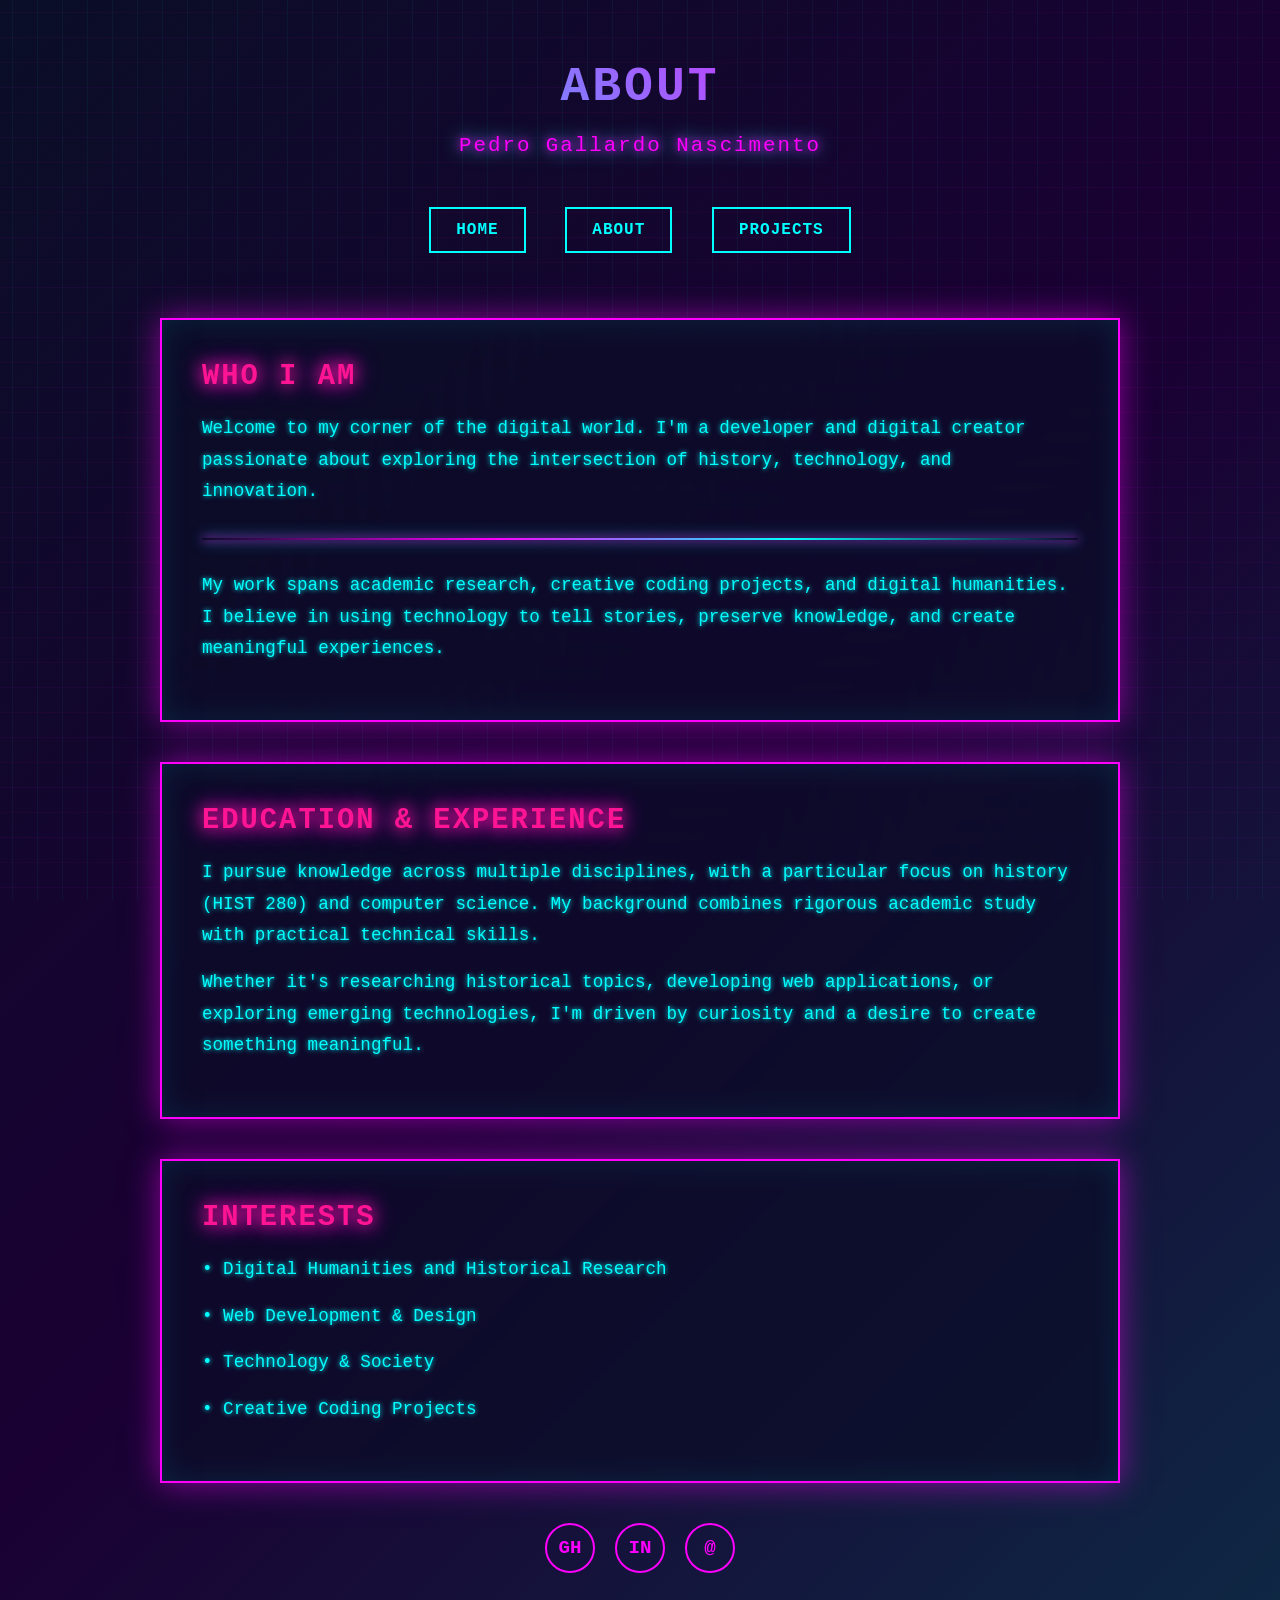
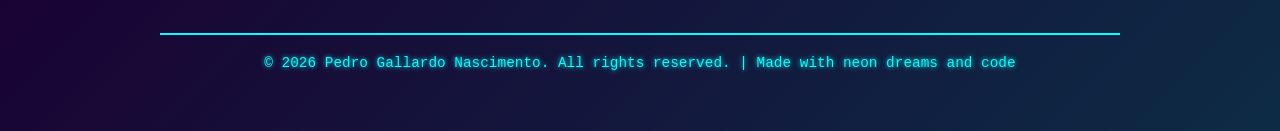
==== about.html @ 0caf673c "Website Expansion - New projects and about pages added.  - Website is now styled after a Miami Vice " ====
<!DOCTYPE html>
<html lang="en">
<head>
    <meta charset="UTF-8">
    <meta name="viewport" content="width=device-width, initial-scale=1.0">
    <title>About | Pedro Gallardo Nascimento</title>
    <style>
        * {
            margin: 0;
            padding: 0;
            box-sizing: border-box;
        }

        body {
            font-family: 'Courier New', monospace;
            background: linear-gradient(135deg, #0a0e27 0%, #1a0033 50%, #0d2b45 100%);
            color: #00ffff;
            min-height: 100vh;
            overflow-x: hidden;
            position: relative;
        }

        /* Animated background elements */
        .bg-grid {
            position: fixed;
            top: 0;
            left: 0;
            width: 100%;
            height: 100%;
            background-image: 
                linear-gradient(0deg, transparent 24%, rgba(255, 0, 255, 0.05) 25%, rgba(255, 0, 255, 0.05) 26%, transparent 27%, transparent 74%, rgba(255, 0, 128, 0.05) 75%, rgba(255, 0, 128, 0.05) 76%, transparent 77%, transparent),
                linear-gradient(90deg, transparent 24%, rgba(0, 255, 255, 0.05) 25%, rgba(0, 255, 255, 0.05) 26%, transparent 27%, transparent 74%, rgba(0, 255, 255, 0.05) 75%, rgba(0, 255, 255, 0.05) 76%, transparent 77%, transparent);
            background-size: 50px 50px;
            pointer-events: none;
            z-index: 0;
            animation: moveGrid 20s linear infinite;
        }

        @keyframes moveGrid {
            0% { transform: translateY(0); }
            100% { transform: translateY(50px); }
        }

        /* Main content wrapper */
        .container {
            position: relative;
            z-index: 1;
            max-width: 1000px;
            margin: 0 auto;
            padding: 60px 20px;
            min-height: 100vh;
        }

        /* Header section */
        header {
            margin-bottom: 40px;
            text-align: center;
        }

        h1 {
            font-size: 3rem;
            font-weight: bold;
            background: linear-gradient(45deg, #00ffff, #ff00ff, #ff1493, #00ffff);
            background-size: 300% 300%;
            -webkit-background-clip: text;
            -webkit-text-fill-color: transparent;
            background-clip: text;
            animation: gradientShift 4s ease infinite;
            margin-bottom: 20px;
            text-transform: uppercase;
            letter-spacing: 3px;
        }

        @keyframes gradientShift {
            0% { background-position: 0% 50%; }
            50% { background-position: 100% 50%; }
            100% { background-position: 0% 50%; }
        }

        .subtitle {
            font-size: 1.3rem;
            color: #ff00ff;
            text-shadow: 0 0 10px #ff00ff, 0 0 20px #00ffff;
            margin-bottom: 40px;
            letter-spacing: 2px;
        }

        /* Navigation */
        nav {
            margin-bottom: 50px;
            text-align: center;
        }

        nav a {
            display: inline-block;
            margin: 10px 15px;
            padding: 12px 25px;
            border: 2px solid #00ffff;
            color: #00ffff;
            text-decoration: none;
            font-weight: bold;
            text-transform: uppercase;
            letter-spacing: 1px;
            transition: all 0.3s ease;
            position: relative;
            overflow: hidden;
        }

        nav a::before {
            content: '';
            position: absolute;
            top: 0;
            left: -100%;
            width: 100%;
            height: 100%;
            background: linear-gradient(90deg, transparent, #00ffff, transparent);
            transition: left 0.5s ease;
            z-index: -1;
        }

        nav a:hover {
            background: #00ffff;
            color: #0a0e27;
            box-shadow: 0 0 20px #00ffff, inset 0 0 20px #ff00ff;
            border-color: #ff00ff;
        }

        nav a:hover::before {
            left: 100%;
        }

        /* Main content */
        .content {
            background: rgba(10, 14, 39, 0.7);
            border: 2px solid #ff00ff;
            border-radius: 0;
            padding: 40px;
            margin-bottom: 40px;
            box-shadow: 0 0 30px rgba(255, 0, 255, 0.5), 
                        inset 0 0 30px rgba(0, 255, 255, 0.1);
            backdrop-filter: blur(5px);
        }

        .content h2 {
            font-size: 1.8rem;
            color: #ff1493;
            margin-bottom: 20px;
            text-shadow: 0 0 15px #ff1493, 0 0 25px #ff00ff;
            text-transform: uppercase;
            letter-spacing: 2px;
        }

        .content p {
            font-size: 1.1rem;
            line-height: 1.8;
            color: #00ffff;
            text-shadow: 0 0 5px #00ffff;
            margin-bottom: 15px;
        }

        /* Section divider */
        .divider {
            width: 100%;
            height: 2px;
            background: linear-gradient(90deg, transparent, #ff00ff, #00ffff, transparent);
            margin: 30px 0;
            box-shadow: 0 0 10px #ff00ff, 0 0 15px #00ffff;
        }

        /* Social links */
        .social-links {
            margin-top: 40px;
            display: flex;
            justify-content: center;
            gap: 20px;
            flex-wrap: wrap;
        }

        .social-links a {
            width: 50px;
            height: 50px;
            display: flex;
            align-items: center;
            justify-content: center;
            border: 2px solid #ff00ff;
            color: #ff00ff;
            text-decoration: none;
            border-radius: 50%;
            transition: all 0.3s ease;
            font-weight: bold;
            font-size: 1.2rem;
        }

        .social-links a:hover {
            background: #ff00ff;
            color: #0a0e27;
            box-shadow: 0 0 20px #ff00ff, 0 0 30px #00ffff;
        }

        /* Footer */
        footer {
            position: relative;
            z-index: 1;
            margin-top: 60px;
            padding-top: 20px;
            border-top: 2px solid #00ffff;
            color: #00ffff;
            font-size: 0.9rem;
            text-shadow: 0 0 5px #00ffff;
            text-align: center;
        }

        /* Responsive design */
        @media (max-width: 768px) {
            h1 {
                font-size: 2.5rem;
                letter-spacing: 1px;
            }

            .subtitle {
                font-size: 1rem;
                letter-spacing: 1px;
            }

            nav a {
                display: block;
                margin: 8px 0;
            }

            .content {
                padding: 25px;
            }

            .content h2 {
                font-size: 1.4rem;
            }

            .content p {
                font-size: 1rem;
            }
        }
    </style>
</head>
<body>
    <div class="bg-grid"></div>
    
    <div class="container">
        <header>
            <h1>About</h1>
            <p class="subtitle">Pedro Gallardo Nascimento</p>
        </header>

        <nav>
            <a href="index.html">Home</a>
            <a href="about.html">About</a>
            <a href="projects.html">Projects</a>
        </nav>

        <div class="content">
            <h2>Who I Am</h2>
            <p>Welcome to my corner of the digital world. I'm a developer and digital creator passionate about exploring the intersection of history, technology, and innovation.</p>
            <div class="divider"></div>
            <p>My work spans academic research, creative coding projects, and digital humanities. I believe in using technology to tell stories, preserve knowledge, and create meaningful experiences.</p>
        </div>

        <div class="content">
            <h2>Education & Experience</h2>
            <p>I pursue knowledge across multiple disciplines, with a particular focus on history (HIST 280) and computer science. My background combines rigorous academic study with practical technical skills.</p>
            <p>Whether it's researching historical topics, developing web applications, or exploring emerging technologies, I'm driven by curiosity and a desire to create something meaningful.</p>
        </div>

        <div class="content">
            <h2>Interests</h2>
            <p>• Digital Humanities and Historical Research</p>
            <p>• Web Development & Design</p>
            <p>• Technology & Society</p>
            <p>• Creative Coding Projects</p>
        </div>

        <div class="social-links">
            <a href="https://github.com" title="GitHub">GH</a>
            <a href="https://linkedin.com" title="LinkedIn">IN</a>
            <a href="mailto:hello@example.com" title="Email">@</a>
        </div>

        <footer>
            <p>&copy; 2026 Pedro Gallardo Nascimento. All rights reserved. | Made with neon dreams and code</p>
        </footer>
    </div>
</body>
</html>
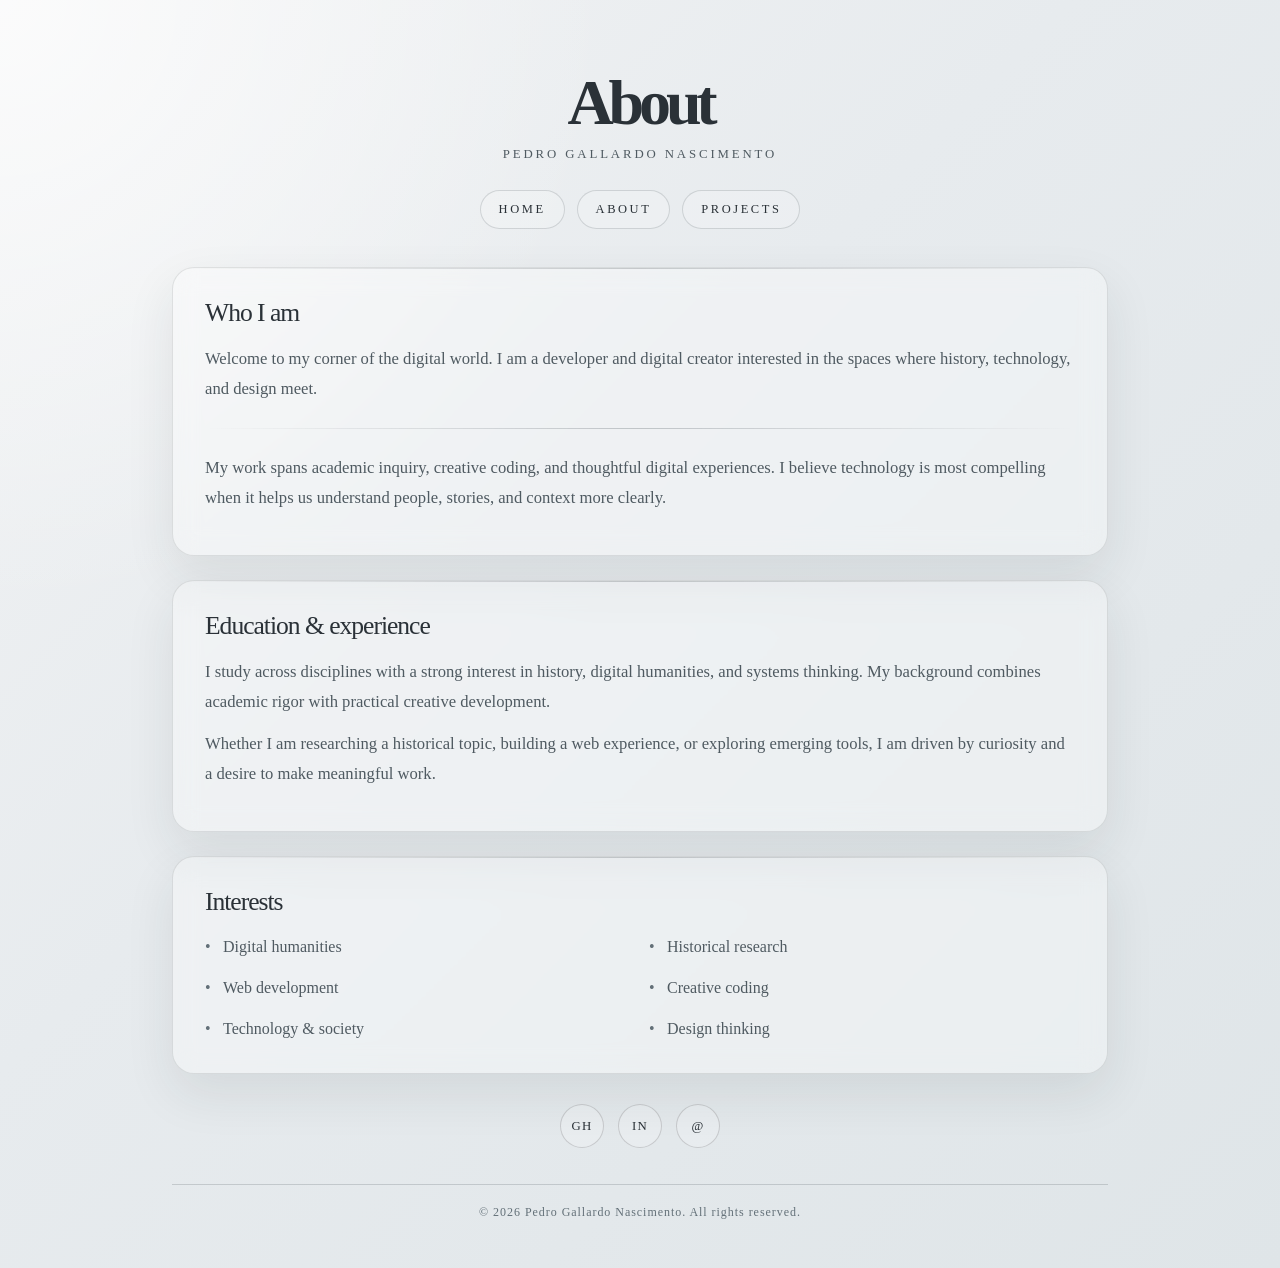
==== commit a14d2327: "changes" ====
--- a/about.html
+++ b/about.html
@@ -5,245 +5,232 @@
     <meta name="viewport" content="width=device-width, initial-scale=1.0">
     <title>About | Pedro Gallardo Nascimento</title>
     <style>
+        :root {
+            --bg-1: #f2f3f4;
+            --bg-2: #e7ebee;
+            --bg-3: #dfe5e8;
+            --stone: #2a3137;
+            --stone-2: #4f5a61;
+            --mist: #f7f5f2;
+            --muted: #637078;
+            --line: rgba(42, 49, 55, 0.16);
+            --shadow: rgba(31, 39, 45, 0.09);
+        }
+
         * {
             margin: 0;
             padding: 0;
             box-sizing: border-box;
         }
 
+        html {
+            scroll-behavior: smooth;
+        }
+
         body {
-            font-family: 'Courier New', monospace;
-            background: linear-gradient(135deg, #0a0e27 0%, #1a0033 50%, #0d2b45 100%);
-            color: #00ffff;
+            font-family: 'Georgia', 'Times New Roman', serif;
+            background:
+                radial-gradient(circle at top left, rgba(255,255,255,0.7), transparent 34%),
+                linear-gradient(135deg, var(--bg-1) 0%, var(--bg-2) 42%, var(--bg-3) 100%);
+            color: var(--stone);
             min-height: 100vh;
             overflow-x: hidden;
             position: relative;
         }
 
-        /* Animated background elements */
-        .bg-grid {
-            position: fixed;
-            top: 0;
-            left: 0;
+        .container {
+            position: relative;
+            z-index: 1;
+            max-width: 980px;
+            margin: 0 auto;
+            padding: 72px 22px 48px;
+            min-height: 100vh;
+        }
+
+        header {
+            margin-bottom: 28px;
+            text-align: center;
+        }
+
+        h1 {
+            font-size: clamp(2.6rem, 5vw, 4.2rem);
+            font-weight: 600;
+            letter-spacing: -0.08em;
+            line-height: 0.96;
+            color: var(--stone);
+            margin-bottom: 14px;
+        }
+
+        .subtitle {
+            font-size: 0.8rem;
+            letter-spacing: 0.18rem;
+            text-transform: uppercase;
+            color: var(--stone-2);
+        }
+
+        nav {
+            margin: 0 auto 38px;
+            display: flex;
+            justify-content: center;
+            flex-wrap: wrap;
+            gap: 12px;
+        }
+
+        nav a {
+            padding: 11px 18px;
+            border: 1px solid var(--line);
+            border-radius: 999px;
+            color: var(--stone);
+            text-decoration: none;
+            font-size: 0.78rem;
+            letter-spacing: 0.16rem;
+            text-transform: uppercase;
+            background: rgba(255,255,255,0.18);
+            transition: all 0.35s ease;
+        }
+
+        nav a:hover {
+            background: rgba(255,255,255,0.42);
+            transform: translateY(-1px);
+            box-shadow: 0 12px 30px rgba(42, 49, 55, 0.08);
+        }
+
+        .content {
+            background: rgba(255,255,255,0.32);
+            border: 1px solid rgba(42, 49, 55, 0.12);
+            border-radius: 22px;
+            padding: 30px 32px;
+            margin-bottom: 24px;
+            box-shadow: 0 20px 50px var(--shadow);
+            backdrop-filter: blur(12px);
+            transition: transform 0.35s ease, box-shadow 0.35s ease;
+            position: relative;
+            overflow: hidden;
+        }
+
+        .content::before {
+            content: "";
+            position: absolute;
+            inset: 0 auto auto 0;
             width: 100%;
-            height: 100%;
-            background-image: 
-                linear-gradient(0deg, transparent 24%, rgba(255, 0, 255, 0.05) 25%, rgba(255, 0, 255, 0.05) 26%, transparent 27%, transparent 74%, rgba(255, 0, 128, 0.05) 75%, rgba(255, 0, 128, 0.05) 76%, transparent 77%, transparent),
-                linear-gradient(90deg, transparent 24%, rgba(0, 255, 255, 0.05) 25%, rgba(0, 255, 255, 0.05) 26%, transparent 27%, transparent 74%, rgba(0, 255, 255, 0.05) 75%, rgba(0, 255, 255, 0.05) 76%, transparent 77%, transparent);
-            background-size: 50px 50px;
-            pointer-events: none;
-            z-index: 0;
-            animation: moveGrid 20s linear infinite;
-        }
-
-        @keyframes moveGrid {
-            0% { transform: translateY(0); }
-            100% { transform: translateY(50px); }
-        }
-
-        /* Main content wrapper */
-        .container {
-            position: relative;
-            z-index: 1;
-            max-width: 1000px;
-            margin: 0 auto;
-            padding: 60px 20px;
-            min-height: 100vh;
-        }
-
-        /* Header section */
-        header {
-            margin-bottom: 40px;
-            text-align: center;
-        }
-
-        h1 {
-            font-size: 3rem;
-            font-weight: bold;
-            background: linear-gradient(45deg, #00ffff, #ff00ff, #ff1493, #00ffff);
-            background-size: 300% 300%;
-            -webkit-background-clip: text;
-            -webkit-text-fill-color: transparent;
-            background-clip: text;
-            animation: gradientShift 4s ease infinite;
-            margin-bottom: 20px;
-            text-transform: uppercase;
-            letter-spacing: 3px;
-        }
-
-        @keyframes gradientShift {
-            0% { background-position: 0% 50%; }
-            50% { background-position: 100% 50%; }
-            100% { background-position: 0% 50%; }
-        }
-
-        .subtitle {
-            font-size: 1.3rem;
-            color: #ff00ff;
-            text-shadow: 0 0 10px #ff00ff, 0 0 20px #00ffff;
-            margin-bottom: 40px;
-            letter-spacing: 2px;
-        }
-
-        /* Navigation */
-        nav {
-            margin-bottom: 50px;
-            text-align: center;
-        }
-
-        nav a {
-            display: inline-block;
-            margin: 10px 15px;
-            padding: 12px 25px;
-            border: 2px solid #00ffff;
-            color: #00ffff;
-            text-decoration: none;
-            font-weight: bold;
-            text-transform: uppercase;
-            letter-spacing: 1px;
-            transition: all 0.3s ease;
-            position: relative;
-            overflow: hidden;
-        }
-
-        nav a::before {
-            content: '';
-            position: absolute;
-            top: 0;
-            left: -100%;
-            width: 100%;
-            height: 100%;
-            background: linear-gradient(90deg, transparent, #00ffff, transparent);
-            transition: left 0.5s ease;
-            z-index: -1;
-        }
-
-        nav a:hover {
-            background: #00ffff;
-            color: #0a0e27;
-            box-shadow: 0 0 20px #00ffff, inset 0 0 20px #ff00ff;
-            border-color: #ff00ff;
-        }
-
-        nav a:hover::before {
-            left: 100%;
-        }
-
-        /* Main content */
-        .content {
-            background: rgba(10, 14, 39, 0.7);
-            border: 2px solid #ff00ff;
-            border-radius: 0;
-            padding: 40px;
-            margin-bottom: 40px;
-            box-shadow: 0 0 30px rgba(255, 0, 255, 0.5), 
-                        inset 0 0 30px rgba(0, 255, 255, 0.1);
-            backdrop-filter: blur(5px);
+            height: 1px;
+            background: linear-gradient(90deg, transparent, rgba(42, 49, 55, 0.22), transparent);
+        }
+
+        .content:hover {
+            transform: translateY(-2px);
+            box-shadow: 0 24px 60px rgba(42, 49, 55, 0.12);
         }
 
         .content h2 {
-            font-size: 1.8rem;
-            color: #ff1493;
-            margin-bottom: 20px;
-            text-shadow: 0 0 15px #ff1493, 0 0 25px #ff00ff;
-            text-transform: uppercase;
-            letter-spacing: 2px;
+            font-size: clamp(1.5rem, 2vw, 2rem);
+            color: var(--stone);
+            font-weight: 500;
+            letter-spacing: -0.04em;
+            margin-bottom: 16px;
         }
 
         .content p {
-            font-size: 1.1rem;
+            font-size: 1.04rem;
             line-height: 1.8;
-            color: #00ffff;
-            text-shadow: 0 0 5px #00ffff;
-            margin-bottom: 15px;
-        }
-
-        /* Section divider */
+            color: var(--stone-2);
+            margin-bottom: 12px;
+        }
+
         .divider {
             width: 100%;
-            height: 2px;
-            background: linear-gradient(90deg, transparent, #ff00ff, #00ffff, transparent);
-            margin: 30px 0;
-            box-shadow: 0 0 10px #ff00ff, 0 0 15px #00ffff;
-        }
-
-        /* Social links */
+            height: 1px;
+            background: linear-gradient(90deg, transparent, rgba(42,52,59,0.24), transparent);
+            margin: 24px 0;
+        }
+
+        .interests {
+            list-style: none;
+            display: grid;
+            grid-template-columns: repeat(2, minmax(0, 1fr));
+            gap: 12px 18px;
+            margin-top: 12px;
+        }
+
+        .interests li {
+            color: var(--stone-2);
+            padding-left: 18px;
+            position: relative;
+            line-height: 1.8;
+        }
+
+        .interests li::before {
+            content: "•";
+            position: absolute;
+            left: 0;
+            color: var(--muted);
+        }
+
         .social-links {
-            margin-top: 40px;
             display: flex;
             justify-content: center;
-            gap: 20px;
+            gap: 14px;
             flex-wrap: wrap;
+            margin-top: 30px;
         }
 
         .social-links a {
-            width: 50px;
-            height: 50px;
+            width: 44px;
+            height: 44px;
             display: flex;
             align-items: center;
             justify-content: center;
-            border: 2px solid #ff00ff;
-            color: #ff00ff;
+            border-radius: 50%;
+            border: 1px solid rgba(45, 42, 49, 0.18);
             text-decoration: none;
-            border-radius: 50%;
-            transition: all 0.3s ease;
-            font-weight: bold;
-            font-size: 1.2rem;
+            color: var(--stone);
+            font-size: 0.8rem;
+            letter-spacing: 0.08rem;
+            background: rgba(255,255,255,0.2);
+            transition: all 0.35s ease;
         }
 
         .social-links a:hover {
-            background: #ff00ff;
-            color: #0a0e27;
-            box-shadow: 0 0 20px #ff00ff, 0 0 30px #00ffff;
-        }
-
-        /* Footer */
+            background: rgba(255,255,255,0.42);
+            transform: translateY(-2px);
+            box-shadow: 0 14px 24px rgba(42, 49, 55, 0.08);
+        }
+
         footer {
-            position: relative;
-            z-index: 1;
-            margin-top: 60px;
+            margin-top: 36px;
             padding-top: 20px;
-            border-top: 2px solid #00ffff;
-            color: #00ffff;
-            font-size: 0.9rem;
-            text-shadow: 0 0 5px #00ffff;
+            border-top: 1px solid rgba(42,52,59,0.18);
             text-align: center;
-        }
-
-        /* Responsive design */
+            color: var(--muted);
+            font-size: 0.75rem;
+            letter-spacing: 0.06rem;
+        }
+
         @media (max-width: 768px) {
-            h1 {
-                font-size: 2.5rem;
-                letter-spacing: 1px;
-            }
-
-            .subtitle {
-                font-size: 1rem;
-                letter-spacing: 1px;
+            .container {
+                padding-top: 52px;
+            }
+
+            nav {
+                gap: 8px;
             }
 
             nav a {
-                display: block;
-                margin: 8px 0;
+                width: 100%;
+                text-align: center;
             }
 
             .content {
-                padding: 25px;
-            }
-
-            .content h2 {
-                font-size: 1.4rem;
-            }
-
-            .content p {
-                font-size: 1rem;
+                padding: 24px 20px;
+            }
+
+            .interests {
+                grid-template-columns: 1fr;
             }
         }
     </style>
 </head>
 <body>
-    <div class="bg-grid"></div>
-    
     <div class="container">
         <header>
             <h1>About</h1>
@@ -257,24 +244,28 @@
         </nav>
 
         <div class="content">
-            <h2>Who I Am</h2>
-            <p>Welcome to my corner of the digital world. I'm a developer and digital creator passionate about exploring the intersection of history, technology, and innovation.</p>
+            <h2>Who I am</h2>
+            <p>Welcome to my corner of the digital world. I am a developer and digital creator interested in the spaces where history, technology, and design meet.</p>
             <div class="divider"></div>
-            <p>My work spans academic research, creative coding projects, and digital humanities. I believe in using technology to tell stories, preserve knowledge, and create meaningful experiences.</p>
+            <p>My work spans academic inquiry, creative coding, and thoughtful digital experiences. I believe technology is most compelling when it helps us understand people, stories, and context more clearly.</p>
         </div>
 
         <div class="content">
-            <h2>Education & Experience</h2>
-            <p>I pursue knowledge across multiple disciplines, with a particular focus on history (HIST 280) and computer science. My background combines rigorous academic study with practical technical skills.</p>
-            <p>Whether it's researching historical topics, developing web applications, or exploring emerging technologies, I'm driven by curiosity and a desire to create something meaningful.</p>
+            <h2>Education & experience</h2>
+            <p>I study across disciplines with a strong interest in history, digital humanities, and systems thinking. My background combines academic rigor with practical creative development.</p>
+            <p>Whether I am researching a historical topic, building a web experience, or exploring emerging tools, I am driven by curiosity and a desire to make meaningful work.</p>
         </div>
 
         <div class="content">
             <h2>Interests</h2>
-            <p>• Digital Humanities and Historical Research</p>
-            <p>• Web Development & Design</p>
-            <p>• Technology & Society</p>
-            <p>• Creative Coding Projects</p>
+            <ul class="interests">
+                <li>Digital humanities</li>
+                <li>Historical research</li>
+                <li>Web development</li>
+                <li>Creative coding</li>
+                <li>Technology & society</li>
+                <li>Design thinking</li>
+            </ul>
         </div>
 
         <div class="social-links">
@@ -284,7 +275,7 @@
         </div>
 
         <footer>
-            <p>&copy; 2026 Pedro Gallardo Nascimento. All rights reserved. | Made with neon dreams and code</p>
+            <p>&copy; 2026 Pedro Gallardo Nascimento. All rights reserved.</p>
         </footer>
     </div>
 </body>
